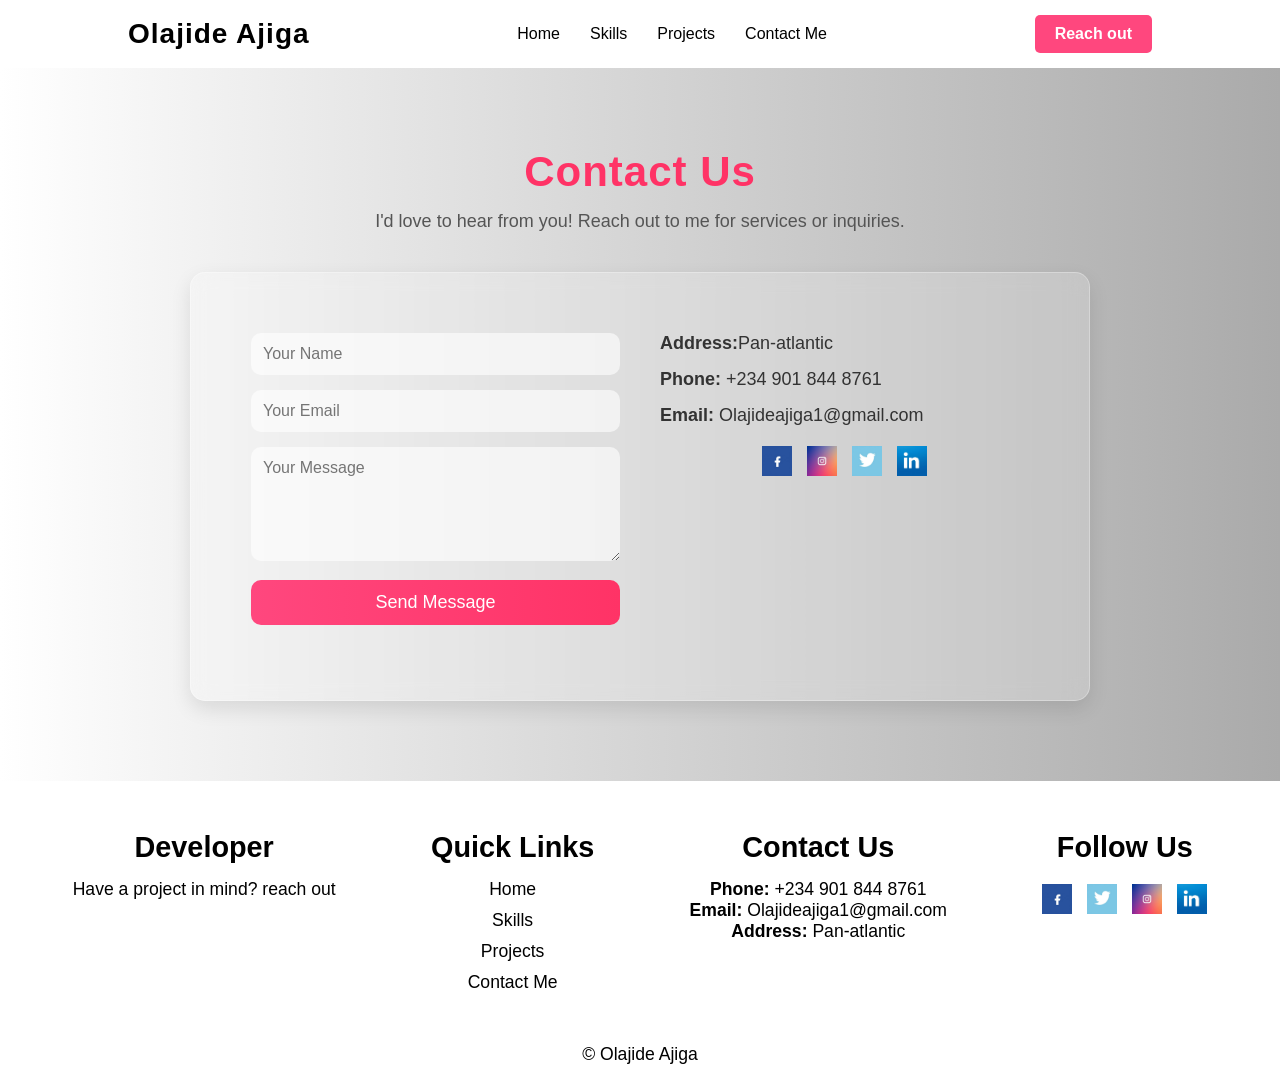
==== ContactMe.html @ 96fe6680 "Contact Me" ====
<!DOCTYPE html>
<html lang="en">
<head>
    <meta charset="UTF-8">
    <meta name="viewport" content="width=device-width, initial-scale=1.0">
    <title>Olajide Ajiga | Developer Portfolio</title>
    <link rel="stylesheet" href="style.css">
</head>
<body>

    <header>
        <div class="name">
            <a href="index.html">Olajide Ajiga</a>
        </div>
        <nav>
            <ul class="nav-links">
                <li><a href="index.html">Home</a></li>
                <li><a href="Skills.html">Skills</a></li>
                <li><a href="Projects.html">Projects</a></li>
                <li><a href="ContactMe.html">Contact Me</a></li>
            </ul>
        </nav>
        <a href="contactus.html" class="btn">Reach out</a>
    </header>

    <section class="contact-us">
        <h2>Contact Us</h2>
        <p class="contact-subtext">I'd love to hear from you! Reach out to me for services or inquiries.</p>

        <div class="contact-container">
        
            <div class="contact-form">
                <form id="contactForm">
                    <input type="text" id="name" name="name" placeholder="Your Name" required>
                    <input type="email" id="email" name="email" placeholder="Your Email" required>
                    <textarea id="message" name="message" rows="5" placeholder="Your Message" required></textarea>
                    <button type="submit">Send Message</button>
                </form>
                <p id="formMessage" class="form-message"></p> 
            </div>

            <div class="contact-info">
                <p><strong>Address:</strong>Pan-atlantic</p>
                <p><strong>Phone:</strong> +234 901 844 8761</p>
                <p><strong>Email:</strong> Olajideajiga1@gmail.com</p>

                <!-- Social Media Links -->
                <div class="social-icons">
                    <a href="#"><img src="facebook.png" alt="Facebook"></a>
                    <a href="#"><img src="instagram.png" alt="Instagram"></a>
                    <a href="#"><img src="twitter.png" alt="Twitter"></a>
                    <a href="#"><img src="linkedin.png" alt="LinkedIn"></a>
                </div>
            </div>
        </div>
        </section>




    <footer class="footer">
        <div class="footer-container">
            <div class="footer-about">
                <h3>Developer</h3>
                <p>Have a project in mind? reach out</p>
            </div>
    
            <div class="footer-links">
                <h3>Quick Links</h3>
                <ul>
                <li><a href="index.html">Home</a></li>
                <li><a href="Skills.html">Skills</a></li>
                <li><a href="Projects.html">Projects</a></li>
                <li><a href="ContactMe.html">Contact Me</a></li>
                </ul>
            </div>
    
            <div class="footer-contact">
                <h3>Contact Us</h3>
                <p><strong>Phone:</strong> +234 901 844 8761</p>
                <p><strong>Email:</strong> Olajideajiga1@gmail.com</p>
                <p><strong>Address:</strong> Pan-atlantic</p>
            </div>
    
            <div class="footer-social">
                <h3>Follow Us</h3>
                <div class="social-icons">
                    <a href="#"><img src="facebook.png" alt="Facebook"></a>
                    <a href="#"><img src="twitter.png" alt="Twitter"></a>
                    <a href="#"><img src="instagram.png" alt="Instagram"></a>
                    <a href="#"><img src="linkedin.png" alt="LinkedIn"></a>
                </div>
            </div>
        </div>
    
        <div class="footer-bottom">
            <p>&copy; Olajide Ajiga</p>
        </div>
    </footer>

    <script src="script.js"></script>

    <script>
        function toggleMenu() {
            const navLinks = document.querySelector('.nav-links');
            navLinks.classList.toggle('active');
        }
    </script>
    </body>
    </html>
---- style.css ----
* {
    margin: 0;
    padding: 0;
    box-sizing: border-box;
    font-family: 'Arial', sans-serif;
}


header {
    display: flex;
    justify-content: space-between;
    align-items: center;
    background-color: #ffffff; 
    padding: 15px 10%;
    box-shadow: 0px 4px 6px rgba(0, 0, 0, 0.1);
}

.name a {
    font-size: 28px;
    font-family: 'Poppins', sans-serif;
    color: #000000;
    text-decoration: none;
    font-weight: 800;
    letter-spacing: 1px;
    transition: color 0.3s;
}

.name a:hover {
    color: #ff5a83;
}


@media (max-width: 768px) {
    .name a {
        font-size: 22px;
    }
}


.nav-links {
    list-style: none;
    display: flex;
}

.nav-links li {
    margin: 0 15px;
}

.nav-links a {
    text-decoration: none;
    color: #000000;
    font-size: 16px;
    font-weight: 500;
    transition: color 0.3s;
}

.nav-links a:hover {
    color: #ff5882;
}



.btn {
    background-color: #ff477e;
    color: #fff;
    padding: 10px 20px;
    text-decoration: none;
    border-radius: 5px;
    font-weight: bold;
    transition: background 0.3s;
}

.btn:hover {
    background-color: #d9406a;
}

.hero {
  display: flex;
  align-items: center;
  justify-content: space-between;
  padding: 100px 10%;
  background: linear-gradient(to right, #ffffff, #808080);
  flex-wrap: wrap;
}


.hero-content {
  flex: 1;
  max-width: 500px;
}

.hero-content h1 {
  font-size: 48px;
  color: #ff477e;
  margin-bottom: 20px;
}

.hero-content p {
  font-size: 20px;
  color: #333;
  margin-bottom: 30px;
}


.btn-primary {
  background-color: #ff477e;
  color: white;
  padding: 12px 24px;
  text-decoration: none;
  border-radius: 8px;
  font-weight: bold;
  transition: background-color 0.3s ease;
}

.btn-primary:hover {
  background-color: #e03a6c;
}


.hero-image {
  flex: 1;
  max-width: 500px;
}

.hero-image img {
  width: 100%;
  border-radius: 15px;
  box-shadow: 0px 10px 20px rgba(0, 0, 0, 0.15);
}



@media (max-width: 900px) {
  .hero {
    flex-direction: column-reverse;
    text-align: center;
  }

  .hero-content, .hero-image {
    max-width: 100%;
  }

  .hero-content h1 {
    font-size: 36px;
  }

  .hero-content p {
    font-size: 18px;
  }
}

.about-us {
    background-color: #ffe6ec; 
    padding: 60px 10%;
}

.about-container {
    display: flex;
    align-items: center;
    justify-content: space-between;
    gap: 40px;
}


.about-us {
    background: linear-gradient(to right, #fffffe, #7b7b7b); 
    padding: 80px 10%;
    text-align: center;
}

.about-container {
    display: flex;
    align-items: center;
    justify-content: center;
    gap: 50px;
    flex-wrap: wrap;
}


.about-image {
    flex: 1;
    max-width: 500px;
    position: relative;
}

.about-image img {
    width: 100%;
    border-radius: 15px;
    box-shadow: 0px 10px 20px rgba(0, 0, 0, 0.15);
    transition: transform 0.3s ease-in-out;
}

.about-image::after {
    content: "";
    position: absolute;
    top: -10px;
    left: -10px;
    width: 100%;
    height: 100%;
    border-radius: 15px;
    background: rgba(255, 71, 126, 0.2);
    z-index: -1;
}


.about-image img:hover {
    transform: scale(1.05);
}


.about-content {
    flex: 1;
    max-width: 500px;
    text-align: left;
}

.about-content h2 {
    font-size: 40px;
    color: #ff477e; 
    margin-bottom: 20px;
    font-weight: bold;
}

.about-content p {
    font-size: 18px;
    color: #444;
    margin-bottom: 20px;
    line-height: 1.6;
}


.about-btn {
    background: #ff477e;
    color: white;
    padding: 12px 30px;
    text-decoration: none;
    font-size: 18px;
    font-weight: bold;
    border-radius: 30px;
    display: inline-block;
    transition: transform 0.3s ease-in-out, background 0.3s;
    box-shadow: 0px 4px 10px rgba(255, 71, 126, 0.3);
}

.about-btn:hover {
    background: #d9406a;
    transform: translateY(-3px);
    box-shadow: 0px 8px 15px rgba(255, 71, 126, 0.5);
}


@media (max-width: 768px) {
    .about-container {
        flex-direction: column;
        text-align: center;
    }

    .about-content {
        text-align: center;
    }

    .about-btn {
        padding: 10px 25px;
        font-size: 16px;
    }
}


.footer {
    background: linear-gradient(to right, #ffffff, #ffffff);
    color: rgb(0, 0, 0);
    padding: 50px 20px 20px;
    text-align: center;
}

.footer-container {
    display: flex;
    justify-content: space-around;
    flex-wrap: wrap;
    gap: 30px;
    max-width: 1200px;
    margin: 0 auto;
}

.footer h3 {
    font-size: 1.8rem;
    margin-bottom: 15px;
}

.footer p, .footer ul {
    font-size: 1.1rem;
}

.footer-links ul {
    list-style: none;
    padding: 0;
}

.footer-links ul li {
    margin: 10px 0;
}

.footer-links ul li a {
    text-decoration: none;
    color: rgb(0, 0, 0);
    transition: color 0.3s;
}

.footer-links ul li a:hover {
    color: #000000;
}

.social-icons {
    display: flex;
    justify-content: center;
    gap: 15px;
    margin-top: 10px;
}

.social-icons a img {
    width: 30px;
    height: 30px;
    transition: transform 0.3s;
}

.social-icons a img:hover {
    transform: scale(1.2);
}

.footer-bottom {
    margin-top: 30px;
    border-top: 1px solid rgba(255, 255, 255, 0.3);
    padding-top: 10px;
}


@media (max-width: 768px) {
    .footer-container {
        flex-direction: column;
        align-items: center;
        text-align: center;
    }
}
* {
    margin: 0;
    padding: 0;
    box-sizing: border-box;
    font-family: 'Arial', sans-serif;
}
.software {
    text-align: center;
    padding: 60px 10%;
    background-color: #ffffff;
}

.software h2 {
    font-size: 36px;
    color: #ff477e; 
    margin-bottom: 10px;
}

.software-subtext {
    font-size: 18px;
    color: #555;
    margin-bottom: 40px;
}


.software-container {
    display: grid;
    grid-template-columns: repeat(auto-fit, minmax(250px, 1fr));
    gap: 20px;
}


.software-box {
    background: #fff;
    border-radius: 10px;
    padding: 20px;
    box-shadow: 0px 4px 8px rgba(0, 0, 0, 0.1);
    transition: transform 0.3s, box-shadow 0.3s;
}

.software-box img {
    width: 100%;
    border-radius: 10px;
    height: 180px;
    object-fit: cover;
}

.software-box h3 {
    font-size: 22px;
    color: #ff477e;
    margin-top: 15px;
}

.software-box p {
    font-size: 16px;
    color: #555;
    margin-top: 10px;
}


.software-box:hover {
    transform: translateY(-5px);
    box-shadow: 0px 8px 12px rgba(0, 0, 0, 0.15);
}

@media (max-width: 768px) {
    .software-container {
        grid-template-columns: 1fr;
    }
}
.projects {
    text-align: center;
    padding: 80px 10%;
    background: linear-gradient(to right, #ffffff, #6f6f6f); 
    position: relative;
}

.projects h2 {
    font-size: 40px;
    color: #ff477e;
    margin-bottom: 15px;
    font-weight: bold;
}

.projects-subtext {
    font-size: 18px;
    color: #ffffff;
    margin-bottom: 40px;
}


.projects-slider {
    display: flex;
    flex-direction: row;
    justify-content: center;
    align-items: center;
    position: relative;
    max-width: 800px;
    margin: auto;
    overflow: hidden;
}


.projects-card {
    background: white;
    border-radius: 15px;
    padding: 30px;
    box-shadow: 0px 5px 15px rgba(0, 0, 0, 0.1);
    text-align: center;
    position: absolute;
    opacity: 0;
    transition: opacity 0.6s ease-in-out, transform 0.5s ease-in-out;
    width: 80%;
    max-width: 600px;
    transform: scale(0.9);
}

.projects-card.active {
    opacity: 1;
    position: relative;
    transform: scale(1);
}


.projects-card img {
    width: 400px;        
    height: 300px;
    border-radius: 50;
    object-fit: cover;
    margin-bottom: 15px;
    border: 5px solid #ffffff;
}


.projects-card p {
    display: none;
}

.projects-card h4 {
    font-size: 20px;
    color: #ff477e;
    font-weight: bold;
}


.prev, .next {
    background: #ff477e;
    color: white;
    border: none;
    padding: 12px 18px;
    font-size: 26px;
    cursor: pointer;
    border-radius: 50%;
    position: absolute;
    top: 50%;
    transform: translateY(-50%);
    transition: background 0.3s, transform 0.2s;
}

.prev { left: 10px; }
.next { right: 10px; }

.prev:hover, .next:hover {
    background: #d9406a;
    transform: scale(1.1);
}


@media (max-width: 900px) {
    .projects-slider {
        flex-direction: column;
        align-items: center;
    }

    .projects-card {
        width: 90%;
        padding: 25px;
    }

    .prev, .next {
        font-size: 20px;
        padding: 10px 15px;
        position: static;
        display: inline-block;
        margin: 10px;
    }

    .projects {
        padding: 60px 5%;
    }

    .projects-card p {
        font-size: 16px;
    }

    .projects-card h4 {
        font-size: 18px;
    }
}

.contact-us {
    text-align: center;
    padding: 80px 10%;
    background: linear-gradient(to right, #ffffff, #aaaaaa); 
    font-family: 'Poppins', sans-serif;
}


.contact-us h2 {
    font-size: 42px;
    color: #ff3366; 
    margin-bottom: 15px;
    font-weight: 700;
    letter-spacing: 1px;
}


.contact-subtext {
    font-size: 18px;
    margin-bottom: 40px;
    color: #555;
}


.contact-container {
    display: flex;
    justify-content: space-between;
    flex-wrap: wrap;
    max-width: 900px;
    margin: auto;
    background: rgba(255, 255, 255, 0.2); 
    padding: 40px;
    border-radius: 15px;
    backdrop-filter: blur(10px); /* Blur effect */
    box-shadow: 0px 8px 20px rgba(0, 0, 0, 0.1);
    border: 1px solid rgba(255, 255, 255, 0.3);
}


.contact-form {
    flex: 1;
    min-width: 320px;
    padding: 20px;
}


.contact-form input,
.contact-form textarea {
    width: 100%;
    padding: 12px;
    margin-bottom: 15px;
    border: none;
    border-radius: 10px;
    font-size: 16px;
    background: rgba(255, 255, 255, 0.6);
    outline: none;
    transition: all 0.3s ease-in-out;
}


.contact-form input:focus,
.contact-form textarea:focus {
    background: rgba(255, 255, 255, 0.9);
    box-shadow: 0px 0px 10px rgba(255, 51, 102, 0.3);
}


.contact-form button {
    width: 100%;
    background: linear-gradient(to right, #ff477e, #ff3366);
    color: white;
    padding: 12px;
    border: none;
    border-radius: 10px;
    font-size: 18px;
    cursor: pointer;
    transition: all 0.3s ease-in-out;
}

.contact-form button:hover {
    background: linear-gradient(to right, #ff3366, #ff80a0);
    transform: scale(1.05);
}


.contact-info {
    flex: 1;
    min-width: 320px;
    padding: 20px;
    text-align: left;
    font-size: 18px;
    color: #333;
}


.contact-info p {
    margin-bottom: 15px;
}


.social-icons {
    display: flex;
    gap: 15px;
    margin-top: 20px;
}

.social-icons a {
    display: inline-flex;
    justify-content: center;
    align-items: center;
    transition: transform 0.3s ease-in-out;
}

.social-icons img {
    width: 35px; 
    height: auto;
    display: block;
    transition: transform 0.3s ease-in-out;
}


.social-icons a:hover img {
    transform: scale(1.1);
}


.form-message {
    font-size: 16px;
    margin-top: 15px;
    text-align: center;
    font-weight: bold;
    transition: opacity 0.5s ease-in-out;
}

.success {
    color: green;
}

.error {
    color: red;
}


@media (max-width: 768px) {
    .contact-container {
        flex-direction: column;
        text-align: center;
    }

    .contact-info {
        text-align: center;
    }
}
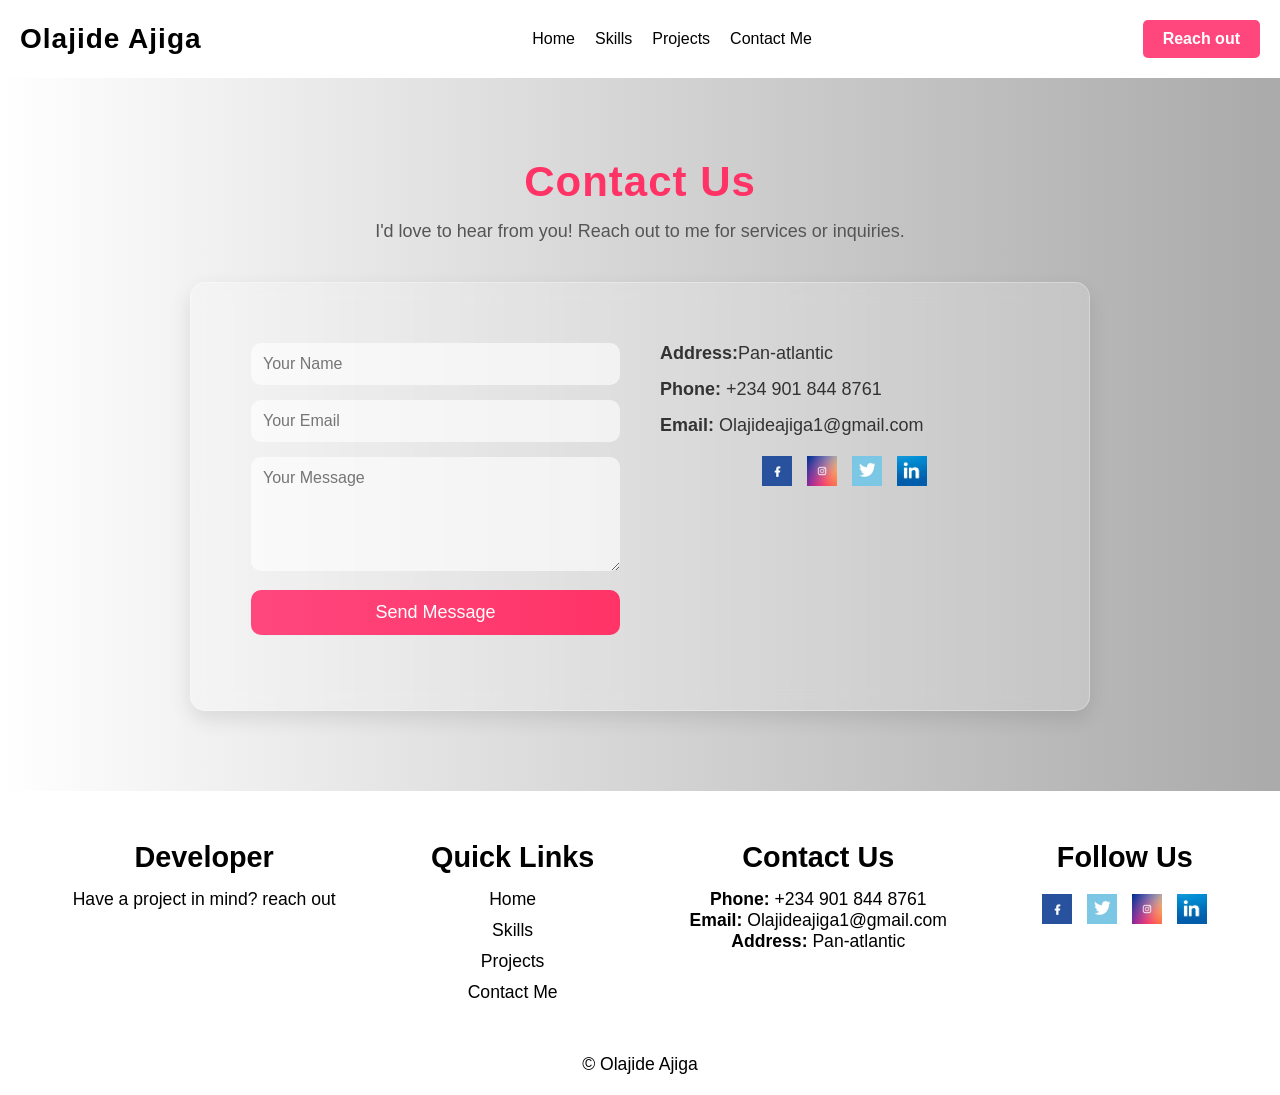
==== commit 74882d79: "Added the menu drop down" ====
--- a/ContactMe.html
+++ b/ContactMe.html
@@ -12,6 +12,9 @@
         <div class="name">
             <a href="index.html">Olajide Ajiga</a>
         </div>
+        <div class="menu" onclick="menu()">
+            ☰
+          </div>
         <nav>
             <ul class="nav-links">
                 <li><a href="index.html">Home</a></li>
@@ -20,7 +23,7 @@
                 <li><a href="ContactMe.html">Contact Me</a></li>
             </ul>
         </nav>
-        <a href="contactus.html" class="btn">Reach out</a>
+        <a href="ContactMe.html" class="btn">Reach out</a>
     </header>
 
     <section class="contact-us">
@@ -44,12 +47,12 @@
                 <p><strong>Phone:</strong> +234 901 844 8761</p>
                 <p><strong>Email:</strong> Olajideajiga1@gmail.com</p>
 
-                <!-- Social Media Links -->
+                
                 <div class="social-icons">
-                    <a href="#"><img src="facebook.png" alt="Facebook"></a>
-                    <a href="#"><img src="instagram.png" alt="Instagram"></a>
-                    <a href="#"><img src="twitter.png" alt="Twitter"></a>
-                    <a href="#"><img src="linkedin.png" alt="LinkedIn"></a>
+                    <a href="https://web.facebook.com/profile.php?id=100013313176691"><img src="facebook.png" alt="Facebook"></a>
+                    <a href="https://x.com/JiggyTheSultan"><img src="instagram.png" alt="Instagram"></a>
+                    <a href="https://www.instagram.com/olajideajiga_/"><img src="twitter.png" alt="Twitter"></a>
+                    <a href="https://www.linkedin.com/in/olajide-ajiga-8a4203282/"><img src="linkedin.png" alt="LinkedIn"></a>
                 </div>
             </div>
         </div>
@@ -85,10 +88,10 @@
             <div class="footer-social">
                 <h3>Follow Us</h3>
                 <div class="social-icons">
-                    <a href="#"><img src="facebook.png" alt="Facebook"></a>
-                    <a href="#"><img src="twitter.png" alt="Twitter"></a>
-                    <a href="#"><img src="instagram.png" alt="Instagram"></a>
-                    <a href="#"><img src="linkedin.png" alt="LinkedIn"></a>
+                    <a href="https://web.facebook.com/profile.php?id=100013313176691"><img src="facebook.png" alt="Facebook"></a>
+                    <a href="https://x.com/JiggyTheSultan"><img src="twitter.png" alt="Twitter"></a>
+                    <a href="https://www.instagram.com/olajideajiga_/"><img src="instagram.png" alt="Instagram"></a>
+                    <a href="https://www.linkedin.com/in/olajide-ajiga-8a4203282/"><img src="linkedin.png" alt="LinkedIn"></a>
                 </div>
             </div>
         </div>
@@ -101,7 +104,7 @@
     <script src="script.js"></script>
 
     <script>
-        function toggleMenu() {
+        function menu() {
             const navLinks = document.querySelector('.nav-links');
             navLinks.classList.toggle('active');
         }
--- a/style.css
+++ b/style.css
@@ -1,27 +1,23 @@
-
 * {
     margin: 0;
-    padding: 0;
-    box-sizing: border-box;
-    font-family: 'Arial', sans-serif;
-}
-
+    font-family: 'Poppins', sans-serif;
+}
 
 header {
     display: flex;
     justify-content: space-between;
     align-items: center;
-    background-color: #ffffff; 
-    padding: 15px 10%;
-    box-shadow: 0px 4px 6px rgba(0, 0, 0, 0.1);
+    padding: 20px;
+    background-color: #fff;
+    position: relative;
+    flex-wrap: wrap;
 }
 
 .name a {
     font-size: 28px;
-    font-family: 'Poppins', sans-serif;
+    font-weight: 800;
     color: #000000;
     text-decoration: none;
-    font-weight: 800;
     letter-spacing: 1px;
     transition: color 0.3s;
 }
@@ -29,25 +25,16 @@
 .name a:hover {
     color: #ff5a83;
 }
-
-
-@media (max-width: 768px) {
-    .name a {
-        font-size: 22px;
-    }
-}
-
 
 .nav-links {
     list-style: none;
     display: flex;
-}
-
-.nav-links li {
-    margin: 0 15px;
-}
-
-.nav-links a {
+    gap: 20px;
+    margin: 0;
+    padding: 0;
+}
+
+.nav-links li a {
     text-decoration: none;
     color: #000000;
     font-size: 16px;
@@ -55,10 +42,58 @@
     transition: color 0.3s;
 }
 
-.nav-links a:hover {
+.nav-links li a:hover {
     color: #ff5882;
 }
 
+.btn {
+    background-color: #ff5a83;
+    color: white;
+    padding: 10px 20px;
+    text-decoration: none;
+    font-weight: 600;
+    border-radius: 5px;
+    transition: background-color 0.3s;
+}
+
+.btn:hover {
+    background-color: #e04b71;
+}
+
+
+.menu {
+    display: none;
+    font-size: 28px;
+    cursor: pointer;
+}
+
+
+@media (max-width: 768px) {
+    .menu {
+        display: block;
+    }
+
+    nav {
+        width: 100%;
+    }
+
+    .nav-links {
+        display: none;
+        flex-direction: column;
+        width: 100%;
+        background-color: #fff;
+        padding: 15px 20px;
+        box-shadow: 0 4px 8px rgba(0,0,0,0.1);
+    }
+
+    .nav-links li {
+        margin: 10px 0;
+    }
+
+    .nav-links.active {
+        display: flex
+    }
+}
 
 
 .btn {
@@ -373,11 +408,10 @@
     gap: 20px;
 }
 
-
 .software-box {
-    background: #fff;
+    background: linear-gradient(to right ,  #fffbfb, #6f6f6f);
     border-radius: 10px;
-    padding: 20px;
+    padding: 35px;
     box-shadow: 0px 4px 8px rgba(0, 0, 0, 0.1);
     transition: transform 0.3s, box-shadow 0.3s;
 }
@@ -474,6 +508,12 @@
     margin-bottom: 15px;
     border: 5px solid #ffffff;
 }
+.projects-card img {
+    width: 100%;
+    height: auto;
+    border-radius: 15px;
+    object-fit: cover;
+}
 
 
 .projects-card p {
@@ -695,3 +735,76 @@
         text-align: center;
     }
 }
+* {
+    margin: 0;
+    padding: 0;
+    box-sizing: border-box;
+    font-family: 'Arial', sans-serif;
+}
+
+
+.skill{
+    text-align: center;
+    padding: 60px 10%;
+    background: linear-gradient(to right, #ffffff, #a4a4a4);
+}
+
+.skill h2 {
+    font-size: 36px;
+    color: #ff477e; 
+    margin-bottom: 10px;
+}
+
+.skill-subtext {
+    font-size: 18px;
+    color: #555;
+    margin-bottom: 40px;
+}
+
+
+.skill-container {
+    display: grid;
+    grid-template-columns: repeat(auto-fit, minmax(250px, 1fr));
+    gap: 20px;
+}
+
+
+.skill-box {
+    background: #fff;
+    border-radius: 10px;
+    padding: 20px;
+    box-shadow: 0px 4px 8px rgba(0, 0, 0, 0.1);
+    transition: transform 0.3s, box-shadow 0.3s;
+}
+
+.skill-box img {
+    width: 100%;
+    border-radius: 10px;
+    height: 180px;
+    object-fit: cover;
+}
+
+.skill-box h3 {
+    font-size: 22px;
+    color: #ff477e;
+    margin-top: 15px;
+}
+
+.skill-box p {
+    font-size: 16px;
+    color: #555;
+    margin-top: 10px;
+}
+
+
+.skill-box:hover {
+    transform: translateY(-5px);
+    box-shadow: 0px 8px 12px rgba(0, 0, 0, 0.15);
+}
+
+
+@media (max-width: 768px) {
+    .skill-container {
+        grid-template-columns: 1fr;
+    }
+}
